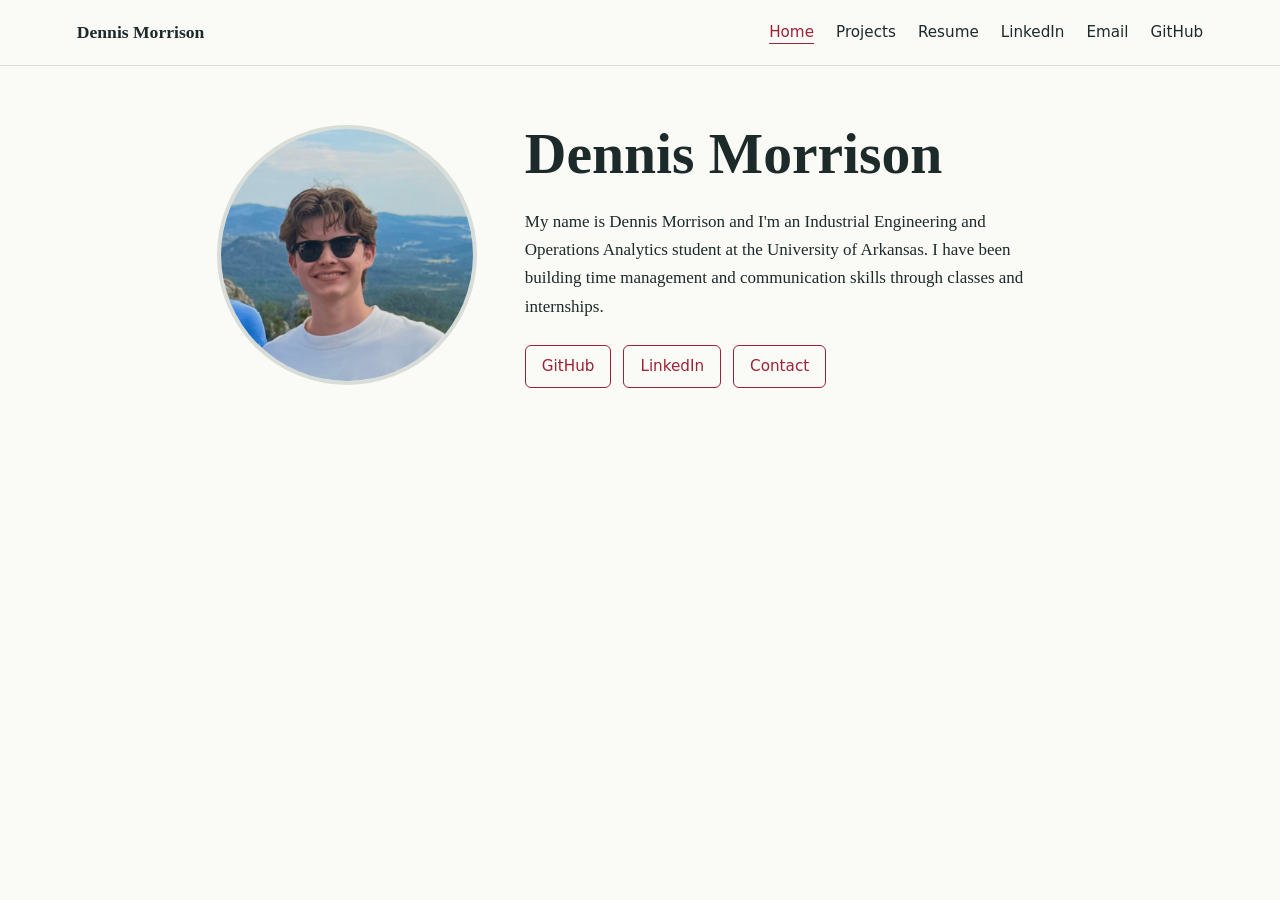
==== index.html @ fea25a9e "Add files via upload" ====
<!DOCTYPE html>
<html lang="en">
<head>
<meta charset="utf-8">
<meta name="viewport" content="width=device-width, initial-scale=1">
<title>Dennis Morrison</title>
<link rel="stylesheet" href="styles.css">
</head>
<body>
<nav aria-label="Main">
  <a class="brand" href="index.html">Dennis Morrison</a>
  <ul>
    <li><a href="index.html" aria-current="page">Home</a></li>
    <li><a href="projects.html" >Projects</a></li>
    <li><a href="resume.html" >Resume</a></li>
    <li><a href="https://www.linkedin.com/in/dennis-morrison-347b19288/">LinkedIn</a></li>
    <li><a href="mailto:YOUR_EMAIL@uark.edu">Email</a></li>
    <li><a href="https://github.com/dennismorrison06">GitHub</a></li>
  </ul>
</nav>
<main>
  <div class="hero">
    <img src="headshot.jpg" alt="Headshot of Dennis Morrison">
    <div>
      <h1>Dennis Morrison</h1>
      <p>My name is Dennis Morrison and I'm an Industrial Engineering and Operations Analytics student at the University of Arkansas. I have been building time management and communication skills through classes and internships.</p>
      <div class="links">
        <a href="https://github.com/dennismorrison06">GitHub</a>
        <a href="https://www.linkedin.com/in/dennis-morrison-347b19288/">LinkedIn</a>
        <a href="mailto:YOUR_EMAIL@uark.edu">Contact</a>
      </div>
    </div>
  </div>
</main>
</body>
</html>
---- styles.css ----
:root{--bg:#fafaf7;--ink:#1d2a2a;--muted:#5b6868;--line:#d9ddd8;--accent:#9d2235;--card:#fff}
@media (prefers-color-scheme:dark){:root{--bg:#161b1b;--ink:#eef1ee;--muted:#a3adab;--line:#2c3535;--accent:#e0788a;--card:#1d2424}}
*{box-sizing:border-box}
body{margin:0;background:var(--bg);color:var(--ink);font:17px/1.65 Georgia,"Times New Roman",serif}
a{color:var(--accent)}
:focus-visible{outline:3px solid var(--accent);outline-offset:3px}
nav{display:flex;justify-content:space-between;align-items:center;flex-wrap:wrap;gap:12px;padding:18px 6vw;border-bottom:1px solid var(--line)}
nav .brand{font-weight:bold;font-size:1.1rem;color:var(--ink);text-decoration:none}
nav ul{display:flex;flex-wrap:wrap;gap:22px;list-style:none;margin:0;padding:0}
nav ul a{color:var(--ink);text-decoration:none;font-family:system-ui,sans-serif;font-size:.95rem}
nav ul a:hover,nav ul a[aria-current]{color:var(--accent);text-decoration:underline;text-underline-offset:6px}
main{max-width:1000px;margin:0 auto;padding:56px 6vw}
h1{font-size:clamp(2.2rem,6vw,3.6rem);line-height:1.1;margin:0 0 .4em}
.hero{display:grid;grid-template-columns:260px 1fr;gap:48px;align-items:center}
.hero img{width:260px;height:260px;object-fit:cover;border-radius:50%;border:4px solid var(--line);background:var(--line)}
.links{display:flex;flex-wrap:wrap;gap:12px;margin-top:24px;font-family:system-ui,sans-serif}
.links a{padding:8px 16px;border:1px solid var(--accent);border-radius:6px;text-decoration:none;font-size:.95rem}
.links a:hover{background:var(--accent);color:var(--bg)}
.grid{display:grid;grid-template-columns:repeat(auto-fill,minmax(280px,1fr));gap:24px;margin-top:32px}
.card{background:var(--card);border:1px solid var(--line);border-radius:8px;padding:24px}
.card h2{margin:0 0 6px;font-size:1.3rem}
.card .date{color:var(--muted);font:.85rem system-ui,sans-serif}
iframe{width:100%;max-width:800px;height:1000px;border:1px solid var(--line)}
@media(max-width:700px){.hero{grid-template-columns:1fr;text-align:center;justify-items:center}.links{justify-content:center}}
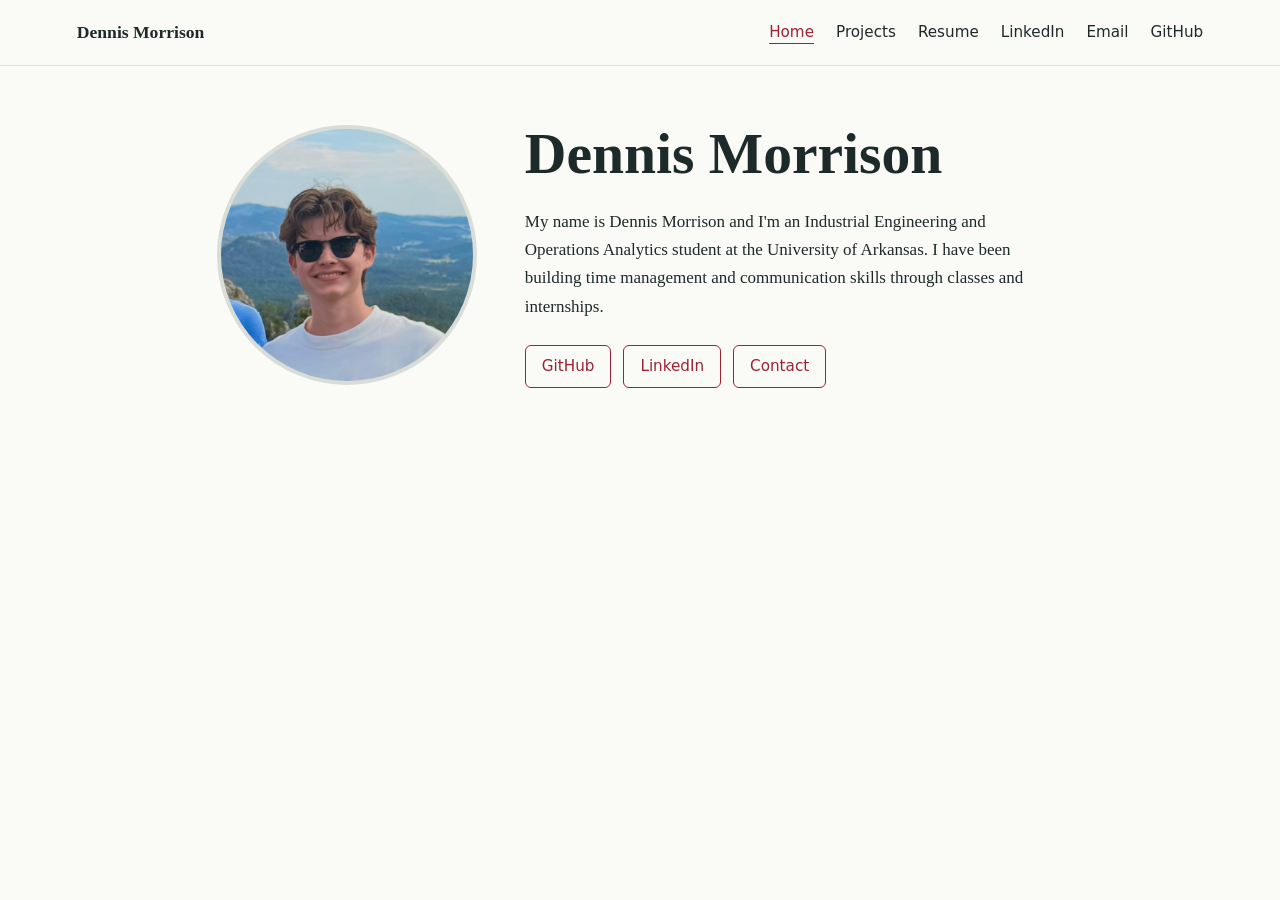
==== commit d57d5a15: "Update email address in index.html" ====
--- a/index.html
+++ b/index.html
@@ -14,7 +14,7 @@
     <li><a href="projects.html" >Projects</a></li>
     <li><a href="resume.html" >Resume</a></li>
     <li><a href="https://www.linkedin.com/in/dennis-morrison-347b19288/">LinkedIn</a></li>
-    <li><a href="mailto:YOUR_EMAIL@uark.edu">Email</a></li>
+    <li><a href="mailto:dm139@uark.edu">Email</a></li>
     <li><a href="https://github.com/dennismorrison06">GitHub</a></li>
   </ul>
 </nav>
@@ -27,7 +27,7 @@
       <div class="links">
         <a href="https://github.com/dennismorrison06">GitHub</a>
         <a href="https://www.linkedin.com/in/dennis-morrison-347b19288/">LinkedIn</a>
-        <a href="mailto:YOUR_EMAIL@uark.edu">Contact</a>
+        <a href="mailto:dm139@uark.edu">Contact</a>
       </div>
     </div>
   </div>
